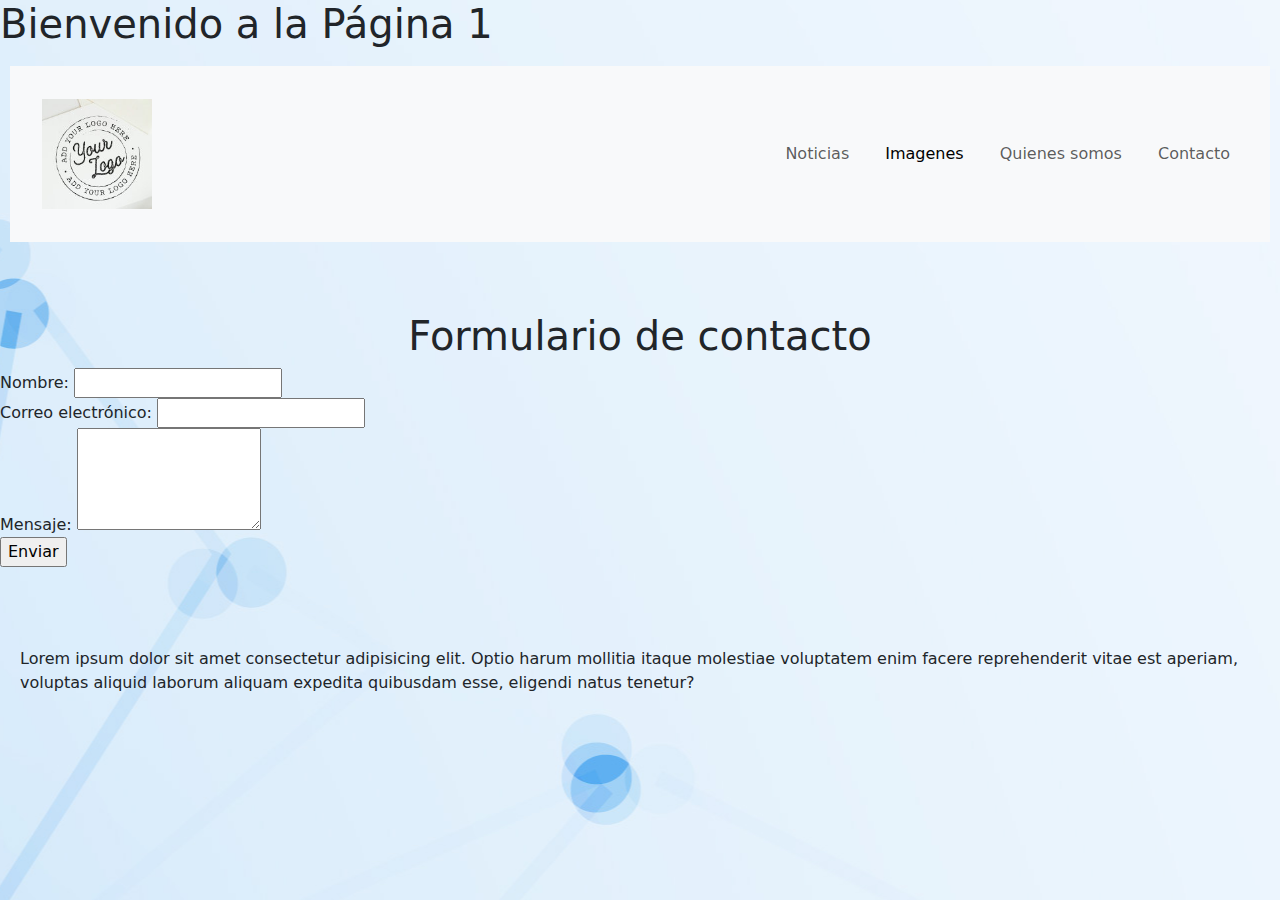
==== pages/contacto.html @ 4c73ea48 "Navbar e imagenes" ====
<!DOCTYPE html>
<html lang="en">

<head>
    <meta charset="UTF-8">
    <meta name="viewport" content="width=device-width, initial-scale=1.0">
    <title>Document</title>
    <link href="https://cdn.jsdelivr.net/npm/bootstrap@5.3.3/dist/css/bootstrap.min.css" rel="stylesheet" integrity="sha384-QWTKZyjpPEjISv5WaRU9OFeRpok6YctnYmDr5pNlyT2bRjXh0JMhjY6hW+ALEwIH" crossorigin="anonymous">

    <link rel="stylesheet" href="../css/style.css">
</head>

<h1> Bienvenido a la Página 1</h1>

<body>
    <header>
        <nav class="navbar navbar-expand-lg bg-body-tertiary">
            <div class="container-fluid">

                <a class="navbar-brand" href="../index.html"><img src="../img/logo.jpg" height="150px"></a>
                <button class="navbar-toggler" type="button" data-bs-toggle="collapse" data-bs-target="#navbarNavDropdown" aria-controls="navbarNavDropdown" aria-expanded="false" aria-label="Toggle navigation">
                <span class="navbar-toggler-icon"></span>
              </button>
                <div class="collapse navbar-collapse navbar1" id="navbarNavDropdown">
                    <ul class="navbar-nav">
                        <li class="nav-item">
                            <a class="nav-link" href="../pages/noticias.html">Noticias</a>
                        </li>

                        <li class="nav-item">
                            <a class="nav-link active" aria-current="page" href="../pages/imagenes.html">Imagenes</a>
                        </li>
                        <li class="nav-item">
                            <a class="nav-link" href="../pages/quienes.html">Quienes somos</a>
                        </li>
                        <li class="nav-item">
                            <a class="nav-link" href="../pages/contacto.html">Contacto</a>
                        </li>

                    </ul>
                </div>
            </div>
        </nav>

    </header>
    <main>
        <div class="title">
            <h1> Formulario de contacto </h1>
        </div>


        <form action="procesar_formulario.php" method="post">
            <label for="nombre">Nombre:</label>
            <input type="text" id="nombre" name="nombre" required>
            <br>

            <label for="email">Correo electrónico:</label>
            <input type="email" id="email" name="email" required>
            <br>

            <label for="mensaje">Mensaje:</label>
            <textarea id="mensaje" name="mensaje" rows="4" required></textarea>
            <br>

            <input type="submit" value="Enviar">
        </form>
    </main>
    <footer>
        <p>Lorem ipsum dolor sit amet consectetur adipisicing elit. Optio harum mollitia itaque molestiae voluptatem enim facere reprehenderit vitae est aperiam, voluptas aliquid laborum aliquam expedita quibusdam esse, eligendi natus tenetur?</p>

    </footer>
    <script src="https://cdn.jsdelivr.net/npm/bootstrap@5.3.3/dist/js/bootstrap.bundle.min.js" integrity="sha384-YvpcrYf0tY3lHB60NNkmXc5s9fDVZLESaAA55NDzOxhy9GkcIdslK1eN7N6jIeHz" crossorigin="anonymous"></script>
</body>

</html>
---- css/style.css ----
# {
    width: 100%;
    padding: 0;
    margin: 0;
}

header {
    display: flex;
    justify-content: space-between;
    align-items: center;
    width: 100%;
    color: #ECFEFB;
    padding: 10px;
}

.navbar1 {
    justify-content: right;
}

nav {
    width: 100%;
    display: flex;
    justify-content: space-between;
}

header img {
    padding: 20px;
}

nav ul {
    list-style-type: none;
    margin: 0;
    padding: 0;
}

nav ul li {
    display: inline-block;
    margin-right: 20px;
}

a {
    color: violet;
}

a:hover {
    color: green;
}

body {
    padding: 0;
    margin: 0;
    background-image: url('..//img/17973908.jpg');
    background-position: center;
}

main {
    margin-top: 60px;
    margin-bottom: 60px;
}

.iframe {
    margin: 200px;
    display: block;
}

.imagenes {
    padding: 45px;
    align-items: center;
    width: 100%;
    /* Ancho de la imagen */
    height: auto;
    /* Altura ajustada automáticamente para mantener la proporción */
}

.imagenes img {
    margin: 10px 0;
    border-radius: 12px;
    box-shadow: 0px 17px 14px -1px rgba(0, 0, 0, 0.75);
}

.video {
    display: flex;
    justify-content: center;
    margin: 50px 0px;
}

.title {
    display: flex;
    justify-content: center;
}

p {
    padding: 20px;
}
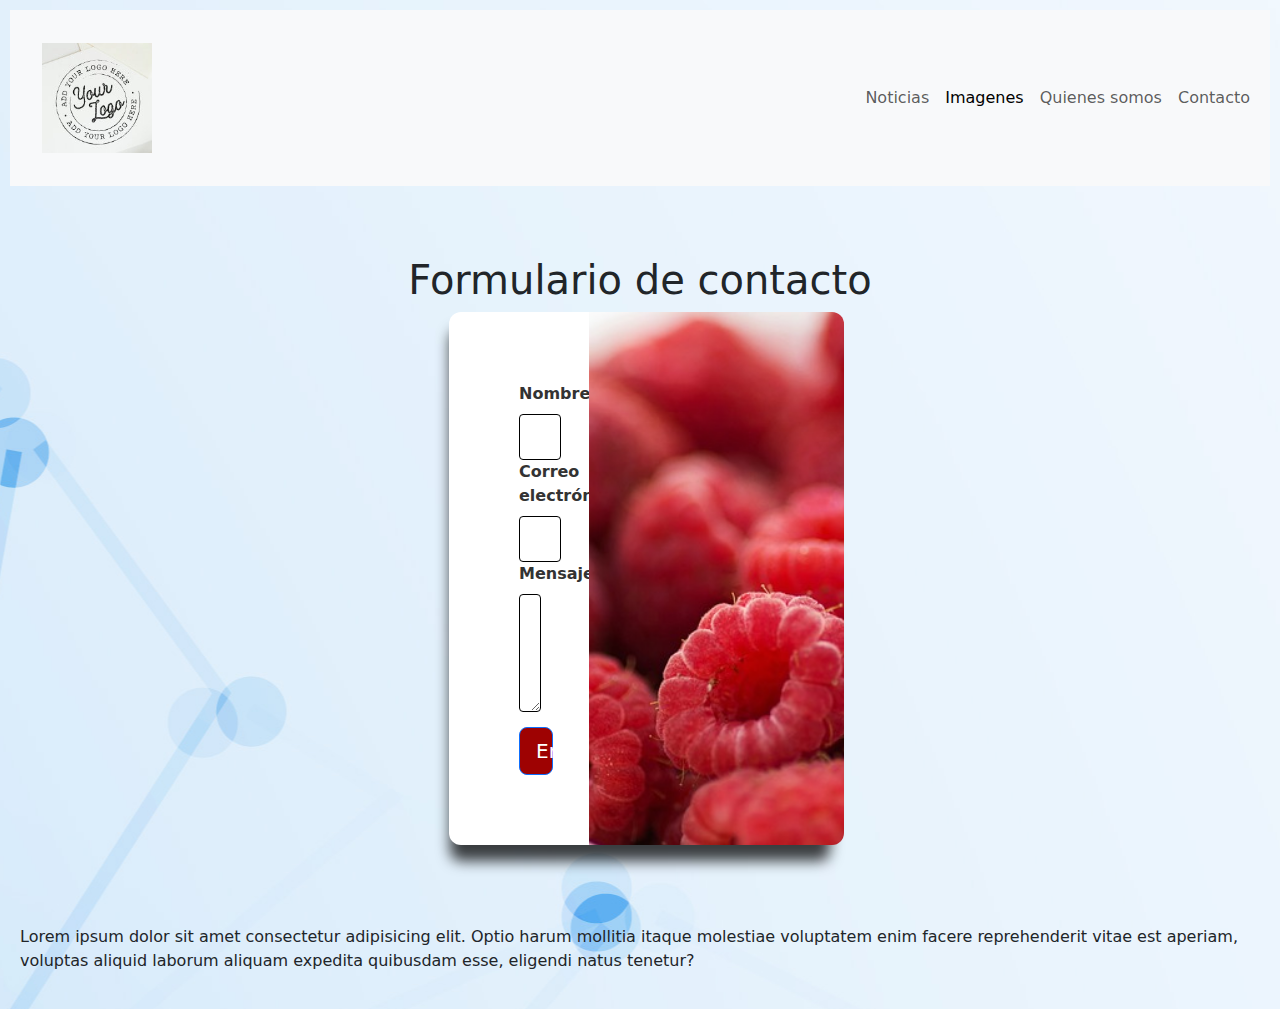
==== commit 769f27e5: "Finalizado" ====
--- a/pages/contacto.html
+++ b/pages/contacto.html
@@ -9,8 +9,6 @@
 
     <link rel="stylesheet" href="../css/style.css">
 </head>
-
-<h1> Bienvenido a la Página 1</h1>
 
 <body>
     <header>
@@ -49,21 +47,26 @@
         </div>
 
 
-        <form action="procesar_formulario.php" method="post">
-            <label for="nombre">Nombre:</label>
-            <input type="text" id="nombre" name="nombre" required>
-            <br>
+        <section class="formularito">
+            <form class="formulario col-4">
+                <label for="nombre">Nombre:</label>
+                <input type="text" id="nombre" name="nombre" required>
 
-            <label for="email">Correo electrónico:</label>
-            <input type="email" id="email" name="email" required>
-            <br>
 
-            <label for="mensaje">Mensaje:</label>
-            <textarea id="mensaje" name="mensaje" rows="4" required></textarea>
-            <br>
+                <label>Correo electrónico:</label>
+                <input type="email" id="email" name="email" required>
 
-            <input type="submit" value="Enviar">
-        </form>
+
+                <label>Mensaje:</label>
+                <textarea id="mensaje" name="mensaje" rows="4" required></textarea>
+
+
+                <button type="button" class="btn btn-primary btn-lg">Enviar</button>
+            </form>
+            <div class="col-8" id="imagen-login">
+
+            </div>
+        </section>
     </main>
     <footer>
         <p>Lorem ipsum dolor sit amet consectetur adipisicing elit. Optio harum mollitia itaque molestiae voluptatem enim facere reprehenderit vitae est aperiam, voluptas aliquid laborum aliquam expedita quibusdam esse, eligendi natus tenetur?</p>
--- a/css/style.css
+++ b/css/style.css
@@ -1,7 +1,11 @@
-# {
-    width: 100%;
+body {
+    background-image: url('..//img/17973908.jpg');
+    background-position: center;
     padding: 0;
-    margin: 0;
+}
+
+main {
+    margin: 0 48px;
 }
 
 header {
@@ -27,46 +31,21 @@
     padding: 20px;
 }
 
-nav ul {
-    list-style-type: none;
-    margin: 0;
-    padding: 0;
-}
-
-nav ul li {
-    display: inline-block;
-    margin-right: 20px;
-}
-
-a {
-    color: violet;
-}
-
-a:hover {
-    color: green;
-}
-
-body {
-    padding: 0;
-    margin: 0;
-    background-image: url('..//img/17973908.jpg');
-    background-position: center;
-}
-
 main {
     margin-top: 60px;
     margin-bottom: 60px;
 }
 
 .iframe {
-    margin: 200px;
-    display: block;
+    display: flex;
+    justify-content: center;
+    width: 100%;
 }
 
 .imagenes {
     padding: 45px;
     align-items: center;
-    width: 100%;
+    width: 1000px;
     /* Ancho de la imagen */
     height: auto;
     /* Altura ajustada automáticamente para mantener la proporción */
@@ -81,7 +60,7 @@
 .video {
     display: flex;
     justify-content: center;
-    margin: 50px 0px;
+    margin: 150px 0px;
 }
 
 .title {
@@ -91,4 +70,75 @@
 
 p {
     padding: 20px;
+}
+
+.general {
+    padding: 0px 72px;
+}
+
+.video video {
+    border-radius: 12px;
+    box-shadow: 0px 17px 14px -1px rgba(0, 0, 0, 0.75);
+}
+
+.formularito {
+    display: flex;
+    justify-self: center;
+    box-shadow: 0px 17px 14px -1px rgba(0, 0, 0, 0.75);
+    border-radius: 12px;
+    background-color: white;
+}
+
+.formulario {
+    display: flex;
+    flex-direction: column;
+    padding: 70px;
+}
+
+.formulario label {
+    display: block;
+    margin-bottom: 8px;
+    font-weight: bold;
+    color: #333;
+}
+
+.formulario textarea {
+    padding: 10px;
+    margin-bottom: 15px;
+    border: 1px solid #000000;
+    border-radius: 4px;
+    box-sizing: border-box;
+}
+
+.formulario input {
+    color: black;
+    border: 1px solid black;
+    padding: 10px 20px;
+    text-align: center;
+    text-decoration: none;
+    display: inline-block;
+    font-size: 16px;
+    border-radius: 4px;
+    cursor: pointer;
+}
+
+.formulario input:hover {
+    background-color: #0000001e;
+}
+
+#imagen-login {
+    background-image: url("../img/rasp.jpg");
+    background-repeat: no-repeat;
+    background-size: cover;
+    border-radius: 0 12px 12px 0;
+}
+
+.formularito button {
+    background-color: rgb(158, 2, 2);
+    color: white;
+}
+
+.formularito button:hover {
+    background-color: rgb(204, 72, 72);
+    color: white;
 }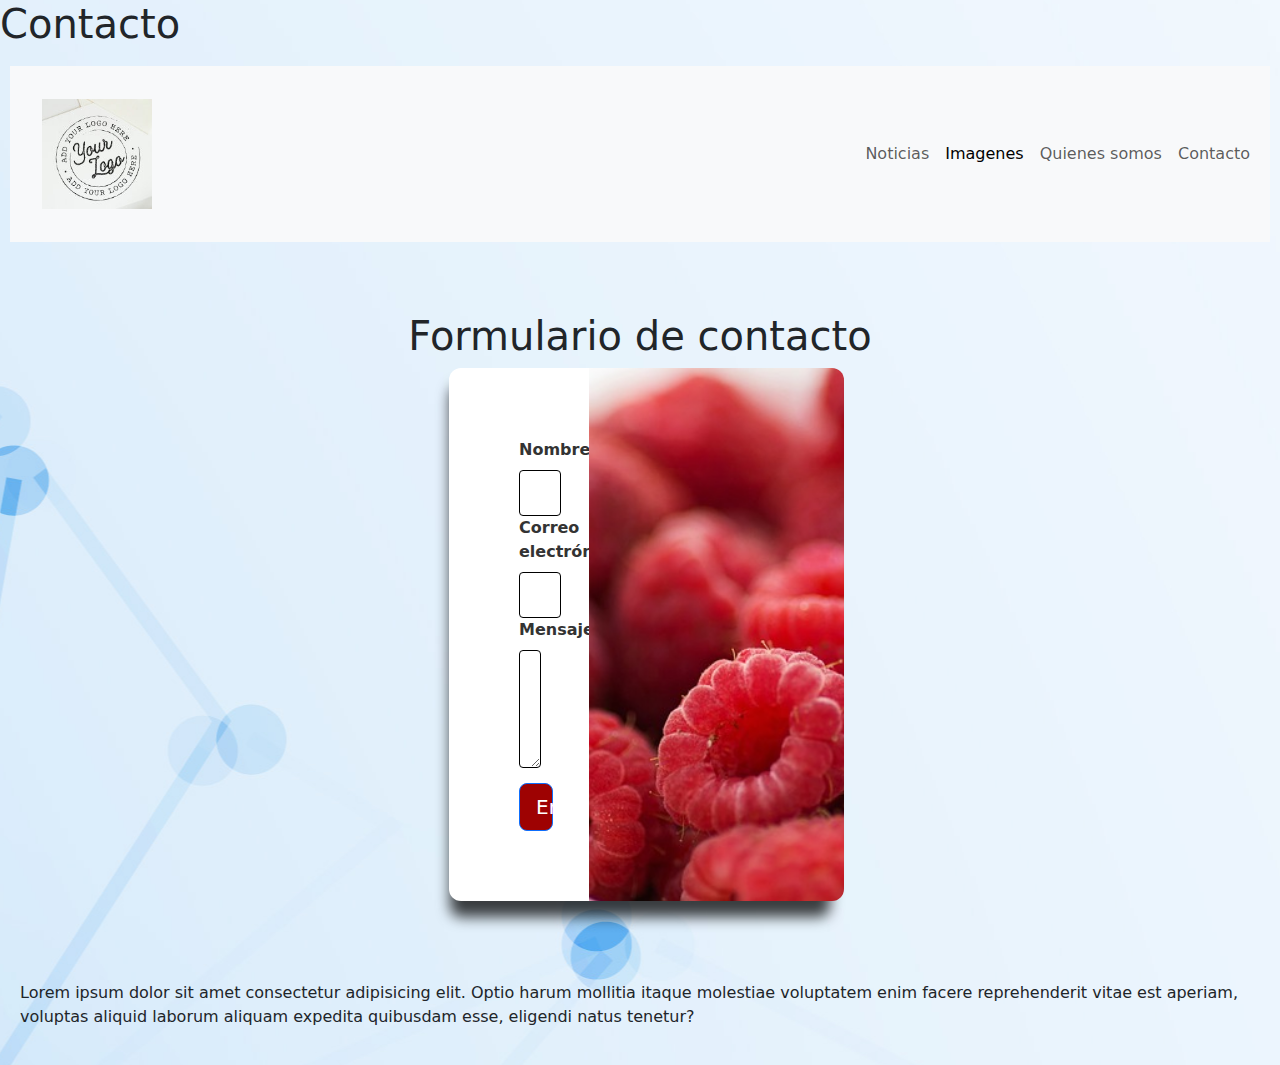
==== commit c9dda1ac: "Update contacto.html" ====
--- a/pages/contacto.html
+++ b/pages/contacto.html
@@ -11,6 +11,7 @@
 </head>
 
 <body>
+    <h1>Contacto</h1>
     <header>
         <nav class="navbar navbar-expand-lg bg-body-tertiary">
             <div class="container-fluid">
@@ -75,4 +76,4 @@
     <script src="https://cdn.jsdelivr.net/npm/bootstrap@5.3.3/dist/js/bootstrap.bundle.min.js" integrity="sha384-YvpcrYf0tY3lHB60NNkmXc5s9fDVZLESaAA55NDzOxhy9GkcIdslK1eN7N6jIeHz" crossorigin="anonymous"></script>
 </body>
 
-</html>+</html>
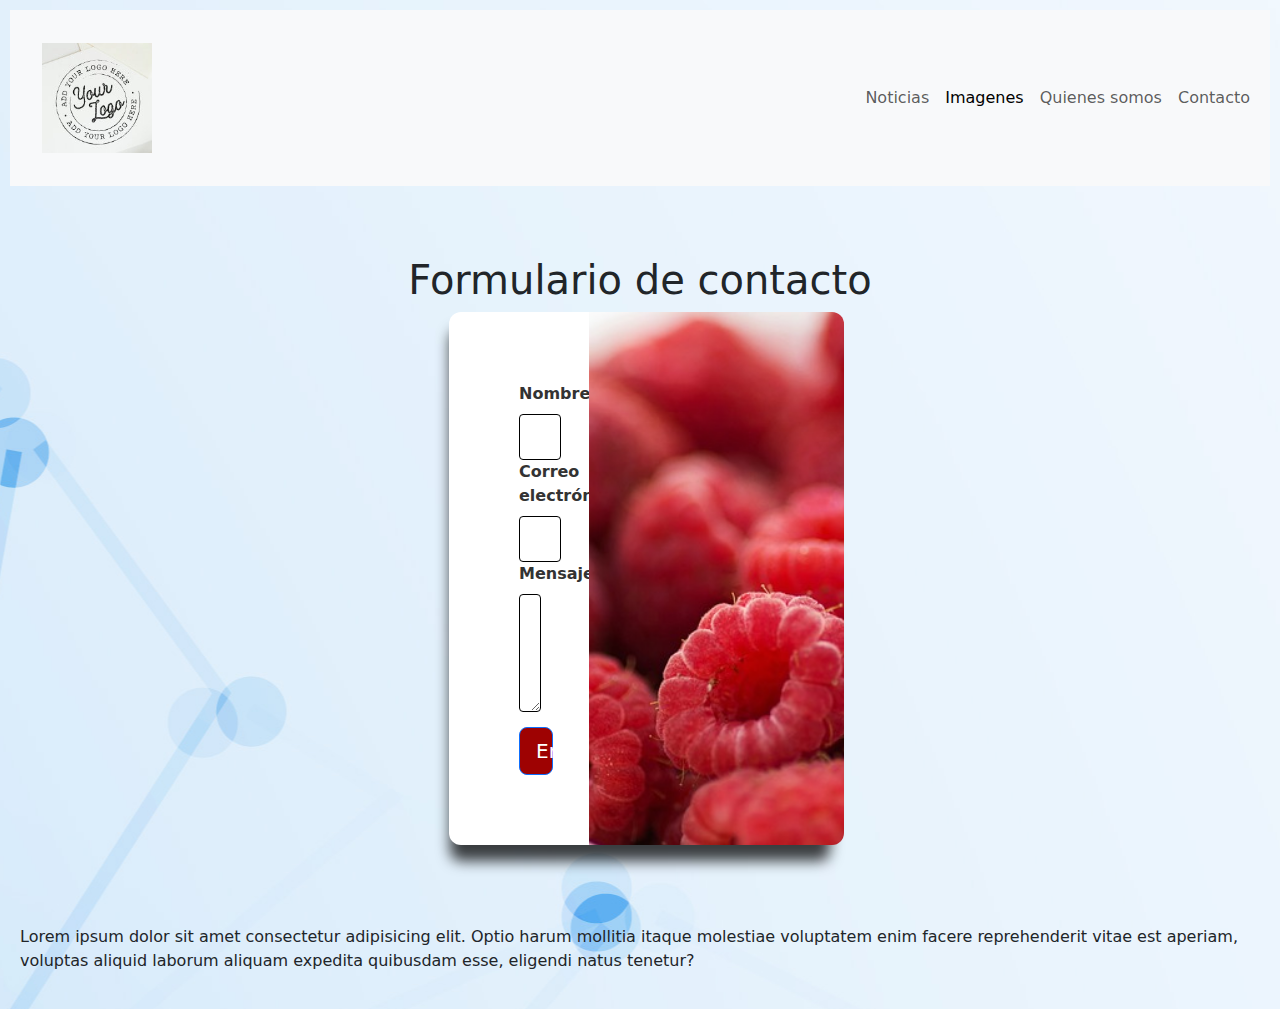
==== commit a3252de9: "Update contacto.html" ====
--- a/pages/contacto.html
+++ b/pages/contacto.html
@@ -11,7 +11,6 @@
 </head>
 
 <body>
-    <h1>Contacto</h1>
     <header>
         <nav class="navbar navbar-expand-lg bg-body-tertiary">
             <div class="container-fluid">
